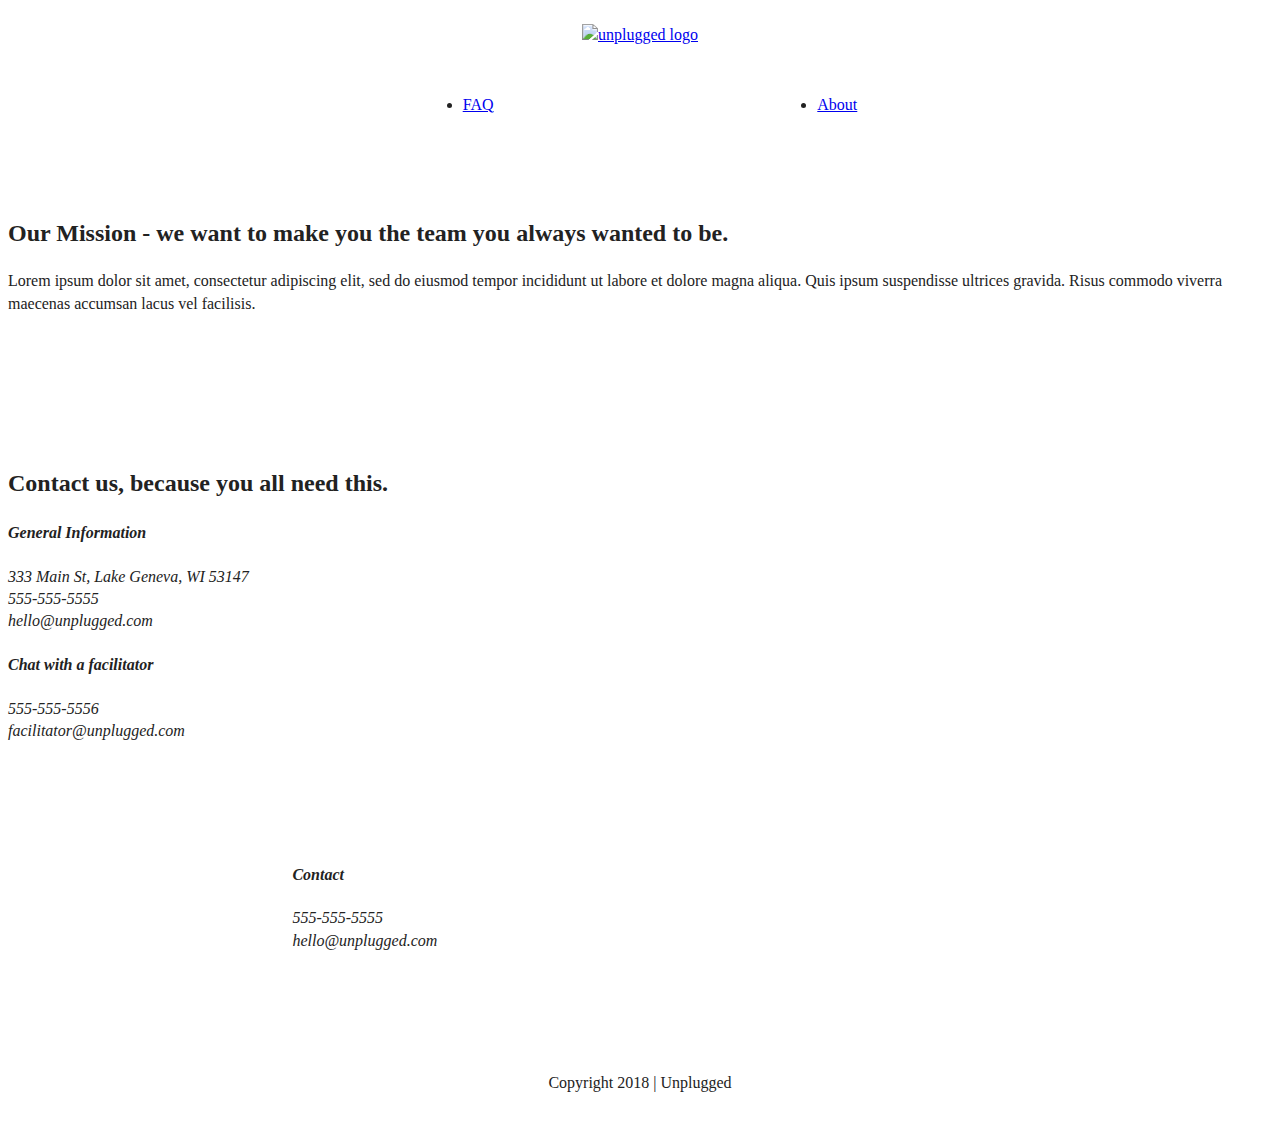
==== homepage/about/index.html @ 57b13f4e "Format CSS layout" ====
<!doctype html>
<html class="no-js" lang="">

<head>
  <meta charset="utf-8">
  <title>Unplugged Retreat</title>
  <meta name="description" content="">
  <meta name="viewport" content="width=device-width, initial-scale=1">

  <meta property="og:title" content="">
  <meta property="og:type" content="">
  <meta property="og:url" content="">
  <meta property="og:image" content="">

  <link rel="manifest" href="../site.webmanifest">
  <link rel="apple-touch-icon" href="../icon.png">
  <!-- Place favicon.ico in the root directory -->

  <link rel="stylesheet" href="../css/normalize.css">
  <link rel="stylesheet" href="../css/main.css">

  <meta name="theme-color" content="#fafafa">
</head>

<body>

  <!-- Add your site or application content here -->

  <header>
      <div class="content-wrapper">
          <a href="#"><img src="img/unpluggedlogo.png" alt="unplugged logo"></a> 
      <div class="header-divider"></div>
      <nav>
          <ul>
              <li><a href="../faq/index.html" target="_blank">FAQ</a></li>
              <li><a href="index.html" target="_blank">About</a></li>
          </ul>
      </nav>
      </div>
  </header>

<main>
    <section class="mission">
        <div class="content-wrapper">
            <h2>Our Mission - we want to make you the team you always wanted to be.</h2>
              <div class="mission-content">
                <p>Lorem ipsum dolor sit amet, consectetur adipiscing elit, sed do eiusmod tempor incididunt ut labore et dolore magna aliqua. Quis ipsum suspendisse ultrices gravida. Risus commodo viverra maecenas accumsan lacus vel facilisis.</p>
          </div>
        </div> <!-- mission content wrapper ends-->
    </section>

    <section class="map">
        <figure>
          
        </figure>

    </section>

    <section class="contact-section">
        <div class="content-wrapper">
          <h2>Contact us, because you all need this.</h2>
            <address class="contact-content">
              <div>
                <h4>General Information</h4>
                  <p>333 Main St, Lake Geneva, WI 53147<br>
                    555-555-5555<br>
                    hello@unplugged.com
                  </p>
              </div>
              <div class="Chat">
                <h4>Chat with a facilitator</h4>
                  <p>555-555-5556
                    <br>facilitator@unplugged.com
                  </p>
              </div>
            </address> <!--contact-content div ends-->
      </div> <!-- content-wrapper div ends --->
    </section>

  </main> <!-- main wrapper -->

  <footer>
      <div class="content-wrapper">
        <div class="footer-content">
          <address class="contact">
            <h4>Contact</h4>
          <p>
            555-555-5555<br>
            hello@unplugged.com
          </p>
          </address>
        </div>
          <div class="social">
            <div class="social-icons">
              <p><a href="https://www.facebook.com/yoursite" target="_blank"></a>
              </p>
              <p><a href="https://www.instagram.com/yoursite" target="_blank"></a>
              </p>
              <p><a href="https://www.twitter.com/yoursite" target="_blank"></a>
              </p>
            </div>
          </div>
        </div>
      </div>

      <div class="copyright">
        <p>Copyright 2018 | Unplugged</p>
      </div>
  </footer>

  
  <script src="../js/vendor/modernizr-3.11.2.min.js"></script>
  <script src="../js/plugins.js"></script>
  <script src="../js/main.js"></script>

  <!-- Google Analytics: change UA-XXXXX-Y to be your site's ID. -->
  <script>
    window.ga = function () { ga.q.push(arguments) }; ga.q = []; ga.l = +new Date;
    ga('create', 'UA-XXXXX-Y', 'auto'); ga('set', 'anonymizeIp', true); ga('set', 'transport', 'beacon'); ga('send', 'pageview')
  </script>
  <script src="https://www.google-analytics.com/analytics.js" async></script>
</body>

</html>
---- homepage/css/main.css ----
/*! HTML5 Boilerplate v8.0.0 | MIT License | https://html5boilerplate.com/ */

/* main.css 2.1.0 | MIT License | https://github.com/h5bp/main.css#readme */
/*
 * What follows is the result of much research on cross-browser styling.
 * Credit left inline and big thanks to Nicolas Gallagher, Jonathan Neal,
 * Kroc Camen, and the H5BP dev community and team.
 */

/* ==========================================================================
   Base styles: opinionated defaults
   ========================================================================== */

html {
  color: #222;
  font-size: 1em;
  line-height: 1.4;
}

/*
 * Remove text-shadow in selection highlight:
 * https://twitter.com/miketaylr/status/12228805301
 *
 * Vendor-prefixed and regular ::selection selectors cannot be combined:
 * https://stackoverflow.com/a/16982510/7133471
 *
 * Customize the background color to match your design.
 */

::-moz-selection {
  background: #b3d4fc;
  text-shadow: none;
}

::selection {
  background: #b3d4fc;
  text-shadow: none;
}

/*
 * A better looking default horizontal rule
 */

hr {
  display: block;
  height: 1px;
  border: 0;
  border-top: 1px solid #ccc;
  margin: 1em 0;
  padding: 0;
}

/*
 * Remove the gap between audio, canvas, iframes,
 * images, videos and the bottom of their containers:
 * https://github.com/h5bp/html5-boilerplate/issues/440
 */

audio,
canvas,
iframe,
img,
svg,
video {
  vertical-align: middle;
}

/*
 * Remove default fieldset styles.
 */

fieldset {
  border: 0;
  margin: 0;
  padding: 0;
}

/*
 * Allow only vertical resizing of textareas.
 */

textarea {
  resize: vertical;
}

/* ==========================================================================
   Author's custom styles
   ========================================================================== */

.content-wrapper {
  width: 100%;
  margin: 50px 0;
}


/* ------------ base header - footer styles -------------- */

header,
footer {
  display: flex;
  justify-content: center;
  align-items: center;
  flex-flow: row wrap;
  width: 100%
}

header {
  padding: 15px 0;

}

header .content-wrapper {
  display: flex;
  justify-content: center;
  align-items: center;
  flex-flow: row wrap;
  margin: 0;
}

.header-divider {
  width: 100%;
  height: 1px;
  margin: 10px 0 20px 0;
}

header nav {
  display: flex;
  justify-content: space-around;
  align-items: center;
  flex-flow: row wrap;
  width: 60%;
}

header nav ul {
  display: flex;
  justify-content: space-around;
  width: 100%;
}

footer {
  flex-direction: column;
}

footer p {
  margin: 0;
}

footer .content-wrapper {
  width: 55%;
  margin: 50px 0;
}

footer .contact {
  margin-bottom: 50px;
}

footer .social-icons {
  display: flex;
  justify-content: space-around;
  align-items: center;
}

footer .social-icons p {
  display: flex;
  justify-content: center;
  align-items: center;
} 

footer .copyright {
  margin: 20px 0;
}
/* ------------------- Mobile styles - homepage --------------- */


/* Hero Area */


.hero-area {
  display: flex;
  justify-content: center;
  flex-flow: row wrap;
}

/* Aside */

aside {
  display: flex;
  justify-content: center;
  align-items: center;
  flex-flow: row wrap;
}

/* Features */

.features {
  display: flex;
  justify-content: center;
  flex-flow: row wrap;
}

.features h2 {
  margin-bottom: 60px;
}

.features article {
  width: 60%;
  margin: 30px 0;

}

.features .features-items {
  display: flex;
  justify-content: center;
  align-items: center;
  flex-flow: row wrap;
}

.features p {
  margin: 0;
}

/* Reviews */

.reviews {
  display: flex;
  justify-content: center;
  flex-flow: row wrap;
}

.reviews h2 {
  margin-bottom: 40px;
}

.reviews h3 {
  width: 55%;
  margin: 20px 0;

}
/*==================================================================
  About page
  =====================================================================*/

.mission {
  display: flex;
  justify-content: center;
  align-items: center;
  flex-flow: row wrap;
}

.contact-section {
  display: flex;
  justify-content: center;
  align-items: center;
  flex-flow: row wrap;
}

.contact-content p {
  margin: 0;
}
/*===================================================================
  FAQ page
  =================================================================== */

  .faq {
    display: flex;
    justify-content: center;
    align-items: center;
    flex-flow: row wrap;
    }

  .faq .content-wrapper {
    display: flex;
    justify-content: center;
    align-items: center;
    flex-flow: row wrap;
  }

  .faq h2 {
  margin-bottom: 40px;
}

.faq-content {
  margin-bottom: 50px;
}


/* ==========================================================================
   Helper classes
   ========================================================================== */

/*
 * Hide visually and from screen readers
 */

.hidden,
[hidden] {
  display: none !important;
}

/*
 * Hide only visually, but have it available for screen readers:
 * https://snook.ca/archives/html_and_css/hiding-content-for-accessibility
 *
 * 1. For long content, line feeds are not interpreted as spaces and small width
 *    causes content to wrap 1 word per line:
 *    https://medium.com/@jessebeach/beware-smushed-off-screen-accessible-text-5952a4c2cbfe
 */

.sr-only {
  border: 0;
  clip: rect(0, 0, 0, 0);
  height: 1px;
  margin: -1px;
  overflow: hidden;
  padding: 0;
  position: absolute;
  white-space: nowrap;
  width: 1px;
  /* 1 */
}

/*
 * Extends the .sr-only class to allow the element
 * to be focusable when navigated to via the keyboard:
 * https://www.drupal.org/node/897638
 */

.sr-only.focusable:active,
.sr-only.focusable:focus {
  clip: auto;
  height: auto;
  margin: 0;
  overflow: visible;
  position: static;
  white-space: inherit;
  width: auto;
}

/*
 * Hide visually and from screen readers, but maintain layout
 */

.invisible {
  visibility: hidden;
}

/*
 * Clearfix: contain floats
 *
 * For modern browsers
 * 1. The space content is one way to avoid an Opera bug when the
 *    `contenteditable` attribute is included anywhere else in the document.
 *    Otherwise it causes space to appear at the top and bottom of elements
 *    that receive the `clearfix` class.
 * 2. The use of `table` rather than `block` is only necessary if using
 *    `:before` to contain the top-margins of child elements.
 */

.clearfix::before,
.clearfix::after {
  content: " ";
  display: table;
}

.clearfix::after {
  clear: both;
}

/* ==========================================================================
   EXAMPLE Media Queries for Responsive Design.
   These examples override the primary ('mobile first') styles.
   Modify as content requires.
   ========================================================================== */

@media only screen and (min-width: 35em) {
  /* Style adjustments for viewports that meet the condition */
}

@media print,
  (-webkit-min-device-pixel-ratio: 1.25),
  (min-resolution: 1.25dppx),
  (min-resolution: 120dpi) {
  /* Style adjustments for high resolution devices */
}

/* ==========================================================================
   Print styles.
   Inlined to avoid the additional HTTP request:
   https://www.phpied.com/delay-loading-your-print-css/
   ========================================================================== */

@media print {
  *,
  *::before,
  *::after {
    background: #fff !important;
    color: #000 !important;
    /* Black prints faster */
    box-shadow: none !important;
    text-shadow: none !important;
  }

  a,
  a:visited {
    text-decoration: underline;
  }

  a[href]::after {
    content: " (" attr(href) ")";
  }

  abbr[title]::after {
    content: " (" attr(title) ")";
  }

  /*
   * Don't show links that are fragment identifiers,
   * or use the `javascript:` pseudo protocol
   */
  a[href^="#"]::after,
  a[href^="javascript:"]::after {
    content: "";
  }

  pre {
    white-space: pre-wrap !important;
  }

  pre,
  blockquote {
    border: 1px solid #999;
    page-break-inside: avoid;
  }

  /*
   * Printing Tables:
   * https://web.archive.org/web/20180815150934/http://css-discuss.incutio.com/wiki/Printing_Tables
   */
  thead {
    display: table-header-group;
  }

  tr,
  img {
    page-break-inside: avoid;
  }

  p,
  h2,
  h3 {
    orphans: 3;
    widows: 3;
  }

  h2,
  h3 {
    page-break-after: avoid;
  }
}
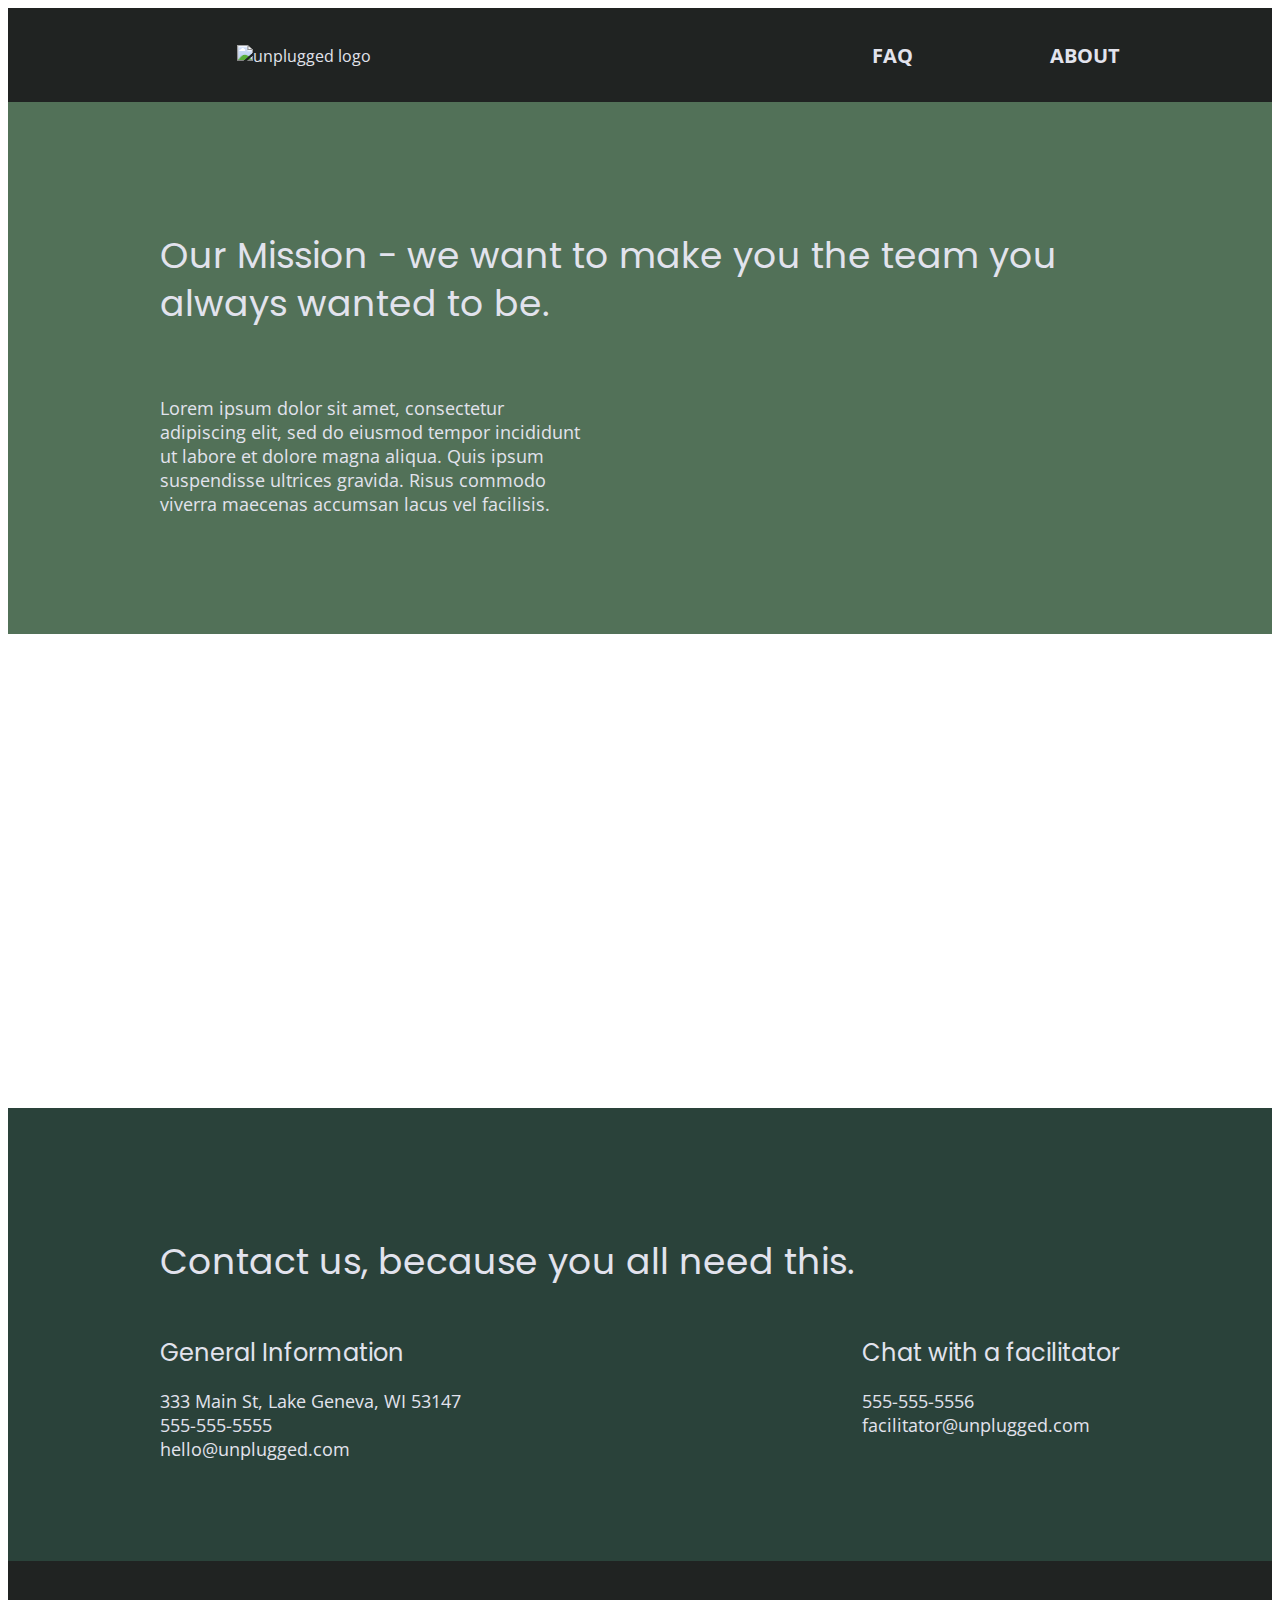
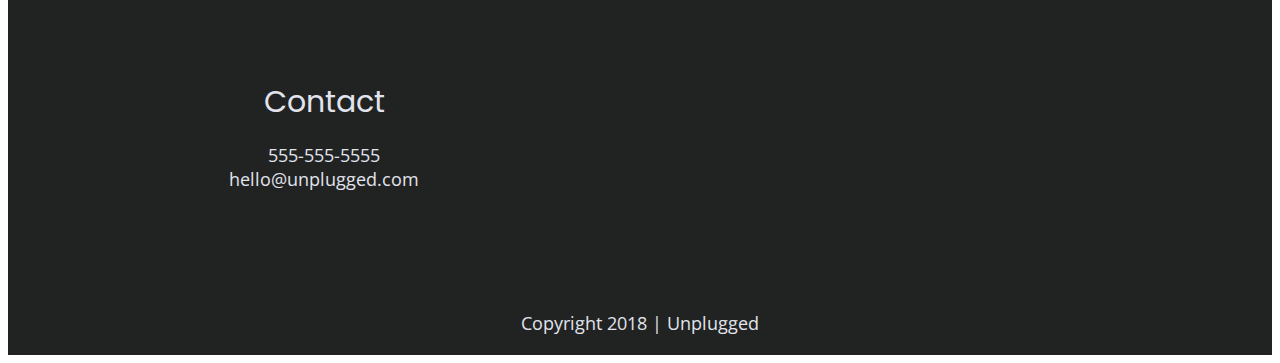
==== commit 9cb356a9: "Added homepage icons" ====
--- a/homepage/about/index.html
+++ b/homepage/about/index.html
@@ -20,6 +20,13 @@
   <link rel="stylesheet" href="../css/main.css">
 
   <meta name="theme-color" content="#fafafa">
+
+  <!-- google fonts -->
+
+  <link href="https://fonts.googleapis.com/css2?family=Open+Sans:wght@400;700&family=Poppins:wght@500;700&display=swap" rel="stylesheet">
+  <!-- Font awesome -->
+  <script src="https://kit.fontawesome.com/3cbbf8258b.js" crossorigin="anonymous"></script>
+  
 </head>
 
 <body>
@@ -28,7 +35,11 @@
 
   <header>
       <div class="content-wrapper">
-          <a href="#"><img src="img/unpluggedlogo.png" alt="unplugged logo"></a> 
+        <figure>
+          <a href="#">
+            <img src="../img/unpluggedlogo.png" alt="unplugged logo">
+          </a> 
+        </figure>
       <div class="header-divider"></div>
       <nav>
           <ul>
@@ -51,7 +62,7 @@
 
     <section class="map">
         <figure>
-          
+            <iframe src="https://www.google.com/maps/embed?pb=!1m18!1m12!1m3!1d10642.999735213574!2d-5.109813098821871!3d56.81529524049505!2m3!1f0!2f0!3f0!3m2!1i1024!2i768!4f13.1!3m3!1m2!1s0x48893331415362ab%3A0xfd6854334667d533!2sBen%20Nevis%20Visitor%20Centre!5e0!3m2!1sen!2suk!4v1594630993608!5m2!1sen!2suk" width="600" height="450" frameborder="0" style="border:0;" allowfullscreen="" aria-hidden="false" tabindex="0"></iframe>
         </figure>
 
     </section>
--- a/homepage/css/main.css
+++ b/homepage/css/main.css
@@ -87,11 +87,67 @@
    Author's custom styles
    ========================================================================== */
 
+/* Global styles */
+
+html {
+  font-size: 16px;
+}
+
+body {
+  font-family: 'Open Sans', sans-serif;
+  font-size: 1em;
+  text-align: left;
+  color: #e2e3ed;
+}
+
+ul,
+ol {
+  list-style-type: none;
+}
+
+a {
+  color: #e2e3ed;
+  text-decoration: none;
+
+}
+
+h2 {
+  font-family: 'Poppins', sans-serif;
+  font-size: 1.875em;
+  font-weight: normal;
+}
+
+h3,
+h4 {
+  font-family: 'Poppins', sans-serif;
+  font-weight: normal;
+  margin: 20px 0;
+  font-size: 1.125em;
+}
+
+p {
+  font-size: 0.875em;
+  line-height: 1.285em;
+
+}
+
+address {
+  font-style: normal;
+}
+
 .content-wrapper {
+  width: 90%;
+  margin: 50px 0;
+}
+
+img {
   width: 100%;
-  margin: 50px 0;
-}
-
+
+}
+
+figure {
+  margin: 0;
+}
 
 /* ------------ base header - footer styles -------------- */
 
@@ -101,7 +157,7 @@
   justify-content: center;
   align-items: center;
   flex-flow: row wrap;
-  width: 100%
+  background-color: #202322;
 }
 
 header {
@@ -109,6 +165,15 @@
 
 }
 
+header figure {
+  width: 60%;
+  display: flex;
+  justify-content: center;
+  align-items: center;
+  flex-flow: flex wrap;
+
+}
+
 header .content-wrapper {
   display: flex;
   justify-content: center;
@@ -118,6 +183,7 @@
 }
 
 .header-divider {
+  background: #3a3a3a;
   width: 100%;
   height: 1px;
   margin: 10px 0 20px 0;
@@ -125,10 +191,13 @@
 
 header nav {
   display: flex;
+  font-size: 1.125em;
+  text-transform: uppercase;
   justify-content: space-around;
   align-items: center;
   flex-flow: row wrap;
   width: 60%;
+  font-weight: bold;
 }
 
 header nav ul {
@@ -137,8 +206,13 @@
   width: 100%;
 }
 
+header nav ul li {
+  font-size: 1.125em;
+}
+
 footer {
   flex-direction: column;
+  text-align: center;
 }
 
 footer p {
@@ -168,6 +242,7 @@
 
 footer .copyright {
   margin: 20px 0;
+ 
 }
 /* ------------------- Mobile styles - homepage --------------- */
 
@@ -176,23 +251,68 @@
 
 
 .hero-area {
-  display: flex;
-  justify-content: center;
-  flex-flow: row wrap;
+  background: url(../img/hero-image.jpg) center no-repeat #333;
+  background-size: cover;
+  background-position: center;
+  min-height: 500px;
+  display: flex;
+  justify-content: center;
+  flex-flow: row wrap;
+}
+
+.hero-area h1 {
+  font-family: 'Poppins', sans-serif;
+  font-size: 2.25em;
+  font-weight: 500;
+  line-height: 1.2;
 }
 
 /* Aside */
 
 aside {
-  display: flex;
-  justify-content: center;
-  align-items: center;
-  flex-flow: row wrap;
+  background-color: #527158;
+  display: flex;
+  justify-content: center;
+  align-items: center;
+  flex-flow: row wrap;
+  
+}
+
+/* ----------------- Homepage Form --------------------*/
+
+aside .form {
+  margin-top: 30px;
+}
+ 
+input[type=text] {
+  box-sizing: border-box;
+  width: 100%;
+  color: #2a423a;
+  font-style: italic;
+  padding: 1em;
+}
+ 
+input[type=button] {
+  width: 100%;
+  padding: 20px 0;
+  margin-top: 20px;
+  background-color: #2a423a;
+  font-family: 'Poppins', Helvetica, Arial, sans-serif;
+  font-weight: 500;
+  font-size: 1.125em;
+  color: #e2e3ed;
+  border: none;
+  text-align: center;
+  text-transform: uppercase;
 }
 
 /* Features */
 
 .features {
+  background-image: url(../img/camping-food-image.jpg);
+  background-size: cover;
+   background-position: center;
+  min-height: 500px;
   display: flex;
   justify-content: center;
   flex-flow: row wrap;
@@ -203,11 +323,17 @@
 }
 
 .features article {
-  width: 60%;
+  width: 63%;
   margin: 30px 0;
 
 }
 
+.features i {
+font-size: 3.75em;
+margin-bottom: 40px;
+
+}
+
 .features .features-items {
   display: flex;
   justify-content: center;
@@ -216,6 +342,7 @@
 }
 
 .features p {
+  text-align: center;
   margin: 0;
 }
 
@@ -225,10 +352,12 @@
   display: flex;
   justify-content: center;
   flex-flow: row wrap;
+  background-color: #2a423a;
 }
 
 .reviews h2 {
   margin-bottom: 40px;
+  line-height: 1;
 }
 
 .reviews h3 {
@@ -241,6 +370,7 @@
   =====================================================================*/
 
 .mission {
+  background-color: #527158;
   display: flex;
   justify-content: center;
   align-items: center;
@@ -248,6 +378,7 @@
 }
 
 .contact-section {
+  background-color: #2a423a;
   display: flex;
   justify-content: center;
   align-items: center;
@@ -256,12 +387,30 @@
 
 .contact-content p {
   margin: 0;
+}
+
+.map figure {
+width: 100%
+height: 0;
+padding-bottom: 125%;
+overflow: hidden;
+position: relative;
+
+}
+
+.map iframe {
+  width: 100%;
+  height: 100%;
+  position: absolute;
+  top: 0;
+  left: 0;
 }
 /*===================================================================
   FAQ page
   =================================================================== */
 
   .faq {
+    background-color: #527158;
     display: flex;
     justify-content: center;
     align-items: center;
@@ -273,16 +422,21 @@
     justify-content: center;
     align-items: center;
     flex-flow: row wrap;
+    margin: 50px 0 0 0;
   }
 
   .faq h2 {
   margin-bottom: 40px;
+  line-height: 1;
 }
 
 .faq-content {
   margin-bottom: 50px;
 }
 
+.faq-content h4 {
+  line-height: 1.333;
+}
 
 /* ==========================================================================
    Helper classes
@@ -366,22 +520,293 @@
   clear: both;
 }
 
+
 /* ==========================================================================
    EXAMPLE Media Queries for Responsive Design.
    These examples override the primary ('mobile first') styles.
    Modify as content requires.
    ========================================================================== */
 
-@media only screen and (min-width: 35em) {
-  /* Style adjustments for viewports that meet the condition */
-}
-
-@media print,
-  (-webkit-min-device-pixel-ratio: 1.25),
-  (min-resolution: 1.25dppx),
-  (min-resolution: 120dpi) {
-  /* Style adjustments for high resolution devices */
-}
+@media only screen and (min-width: 768px) {
+  /*Tablet styles here*/
+
+  /*  General Styles */
+
+.content-wrapper {
+  max-width: 640px;
+  margin: 100px 0;
+}
+   
+  h2 {
+    font-size: 2.25em;
+    line-height: 1.333;
+}
+
+h3 {
+    font-size: 1.5em;
+    line-height: 1.25;
+}
+/* Header */
+
+header {
+  justify-content: space-around;
+  padding: 33px 0;
+}
+
+header .content-wrapper {
+  width: 100%;
+  justify-content: space-between;
+}
+
+header figure {
+    width: 30%;
+  }
+
+header nav {
+  width: 30%;
+}
+
+header nav ul {
+  justify-content: space-between;
+}
+
+.header-divider {
+      display: none;
+    }
+
+/* Hero area */
+
+.hero-area h1 {
+    font-size: 3em;
+    line-height: 1;
+    margin: 0;
+}
+
+/* aside */
+aside .content-wrapper {
+  margin: 50px 0;
+  display: flex;
+  justify-content: space-between;
+  flex-flow: row wrap;
+}
+
+aside .content-wrapper .form-description,
+aside .content-wrapper .form {
+  width: 40%;
+  margin: 0;
+}
+
+/* Features */
+
+.features h2 {
+    margin-bottom: 20px;
+  }
+
+.features article {
+  display: flex;
+  justify-content: center;
+  align-items: center;
+  flex-flow: column wrap;
+  flex-basis: 50%;
+}
+
+.features .features-item-description {
+  width: 62%;
+}
+
+
+/* Reviews */
+
+.reviews article {
+  display: flex;
+  justify-content: space-between;
+}
+
+.reviews h2 {
+    width: 85%;
+  }
+
+.reviews article div {
+  width: 49%;
+}
+
+.reviews h3 {
+    width: 75%;
+    margin: 0;
+}
+
+/* Footer */
+
+footer .content-wrapper {
+  width: 65%;
+  margin: 100px 0;
+}
+
+.footer-content {
+  display: flex;
+  justify-content: space-between;
+  align-items: center;
+  flex-direction: row;
+}
+
+footer .contact {
+      margin-bottom: 0;
+    }
+
+footer .copyright {
+      width: 100%;
+    }   
+/*=====================================================================
+About Page
+=======================================================================*/
+
+.mission-content {
+  display: flex;
+  justify-content: space-between;
+  align-items: center;
+  padding-top: 20px;
+}
+
+.mission-content p {
+  width: 45%;
+}
+
+.contact-section .content-wrapper h2 {
+  width: 80%;
+}
+
+.contact-content {
+  display: flex;
+  justify-content: space-between;
+  align-items: flex-start;
+}
+
+.contact-content h4 {
+  font-size: 1.5em;
+}
+
+.map figure {
+  padding-bottom: 45%;
+}
+
+/*=====================================================================
+FAQ Page
+=======================================================================*/
+
+.faq .content-wrapper {
+        justify-content: space-between;
+    }
+    
+    .faq-content {
+        flex-basis: 40%;
+    }
+ 
+    .faq h2 {
+        width: 100%;
+    }
+
+/* ----------------- End of tablet styles -------------------*/
+
+
+@media only screen and (min-width: 1200px) {
+  /*Desktop styles here*/
+  
+
+/* general styles */
+
+header {
+    padding: 15px 0;
+  }
+
+.content-wrapper {
+  max-width: 960px;
+
+}  
+
+  h2 {
+    font-size: 2.25em;
+  }
+
+  h3,
+  h4 {
+      font-size: 1.875em;
+  }
+
+  p {
+      font-size: 1.125em;
+      line-height: 1.333;
+  }
+
+/* Hero area */
+.hero-area h1 {
+  font-size: 3.75em;
+  width: 80%
+}
+
+
+/* aside area */
+aside .content-wrapper: {
+  justify-content: space-around;
+}
+
+aside .content-wrapper .form-description,
+aside .content-wrapper .form {
+  width: 30%;
+}
+
+/* features area */
+.features h2 {
+  width: 90%;
+}
+
+.features article {
+    flex-basis: 33.3%;
+    }
+
+
+/* Reviews area */
+.reviews article div {
+        width: 42%;
+    }
+
+
+/* Contact area */
+
+
+
+
+/* Footer area */
+
+
+
+/*=====================================================================
+About Page
+=======================================================================*/
+
+.map figure {
+  padding-bottom: 37.5%;
+}
+
+.mission h2,
+    .contact-section .content-wrapper h2 {
+        width: 95%
+    }
+
+/*=====================================================================
+FAQ Page
+=======================================================================*/
+
+.faq h2 {
+        width: 100%;
+    }
+
+
+
+
+/* End of desktop styles */
+
+
+  }
 
 /* ==========================================================================
    Print styles.
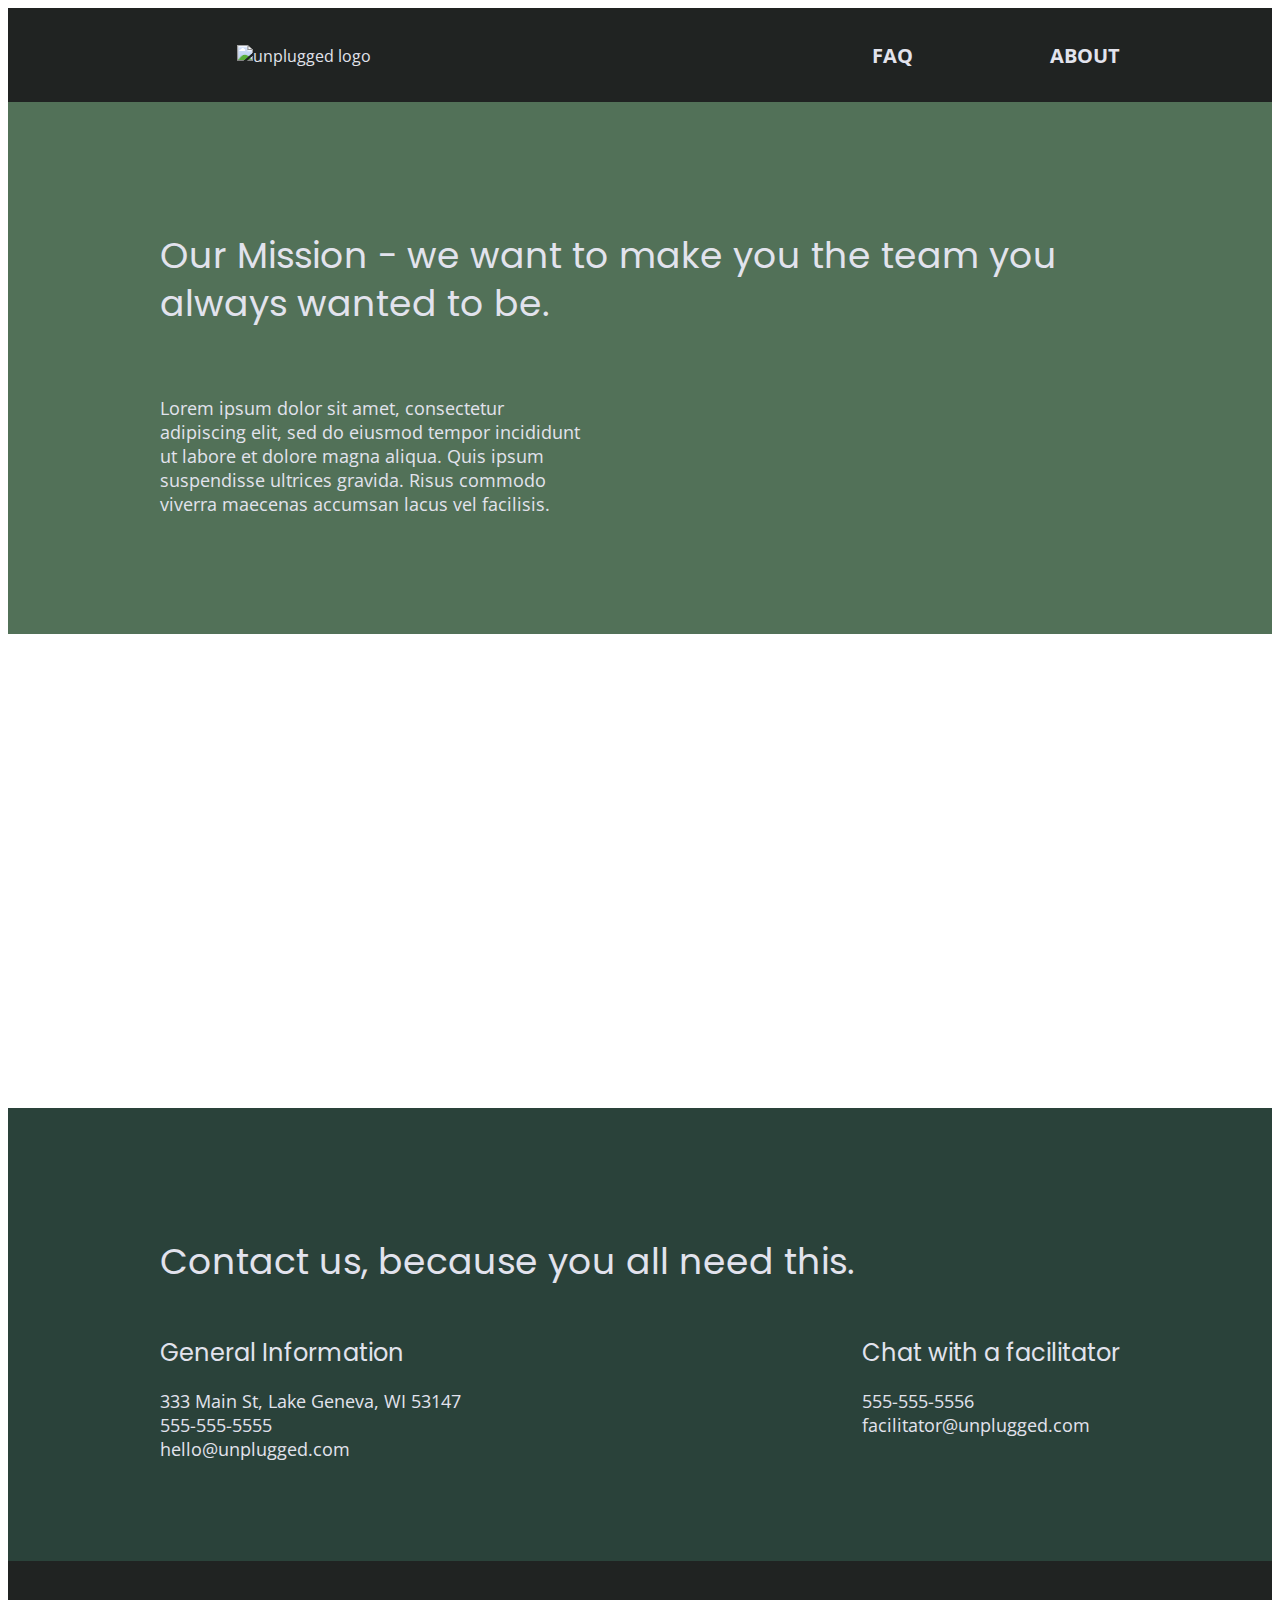
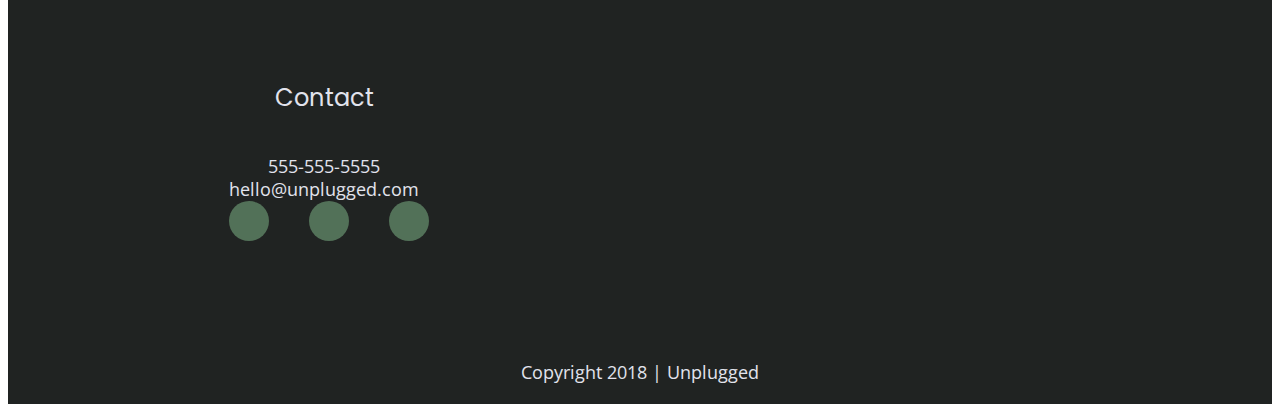
==== commit 49b1c10e: "Added final icons" ====
--- a/homepage/about/index.html
+++ b/homepage/about/index.html
@@ -103,11 +103,11 @@
         </div>
           <div class="social">
             <div class="social-icons">
-              <p><a href="https://www.facebook.com/yoursite" target="_blank"></a>
+              <p><a href="https://www.facebook.com/yoursite" target="_blank"><i class="fab fa-facebook-f"></i></a>
               </p>
-              <p><a href="https://www.instagram.com/yoursite" target="_blank"></a>
+              <p><a href="https://www.instagram.com/yoursite" target="_blank"><i class="fab fa-twitter"></i></a>
               </p>
-              <p><a href="https://www.twitter.com/yoursite" target="_blank"></a>
+              <p><a href="https://www.twitter.com/yoursite" target="_blank"><i class="fab fa-instagram"></i></a>
               </p>
             </div>
           </div>
--- a/homepage/css/main.css
+++ b/homepage/css/main.css
@@ -224,6 +224,7 @@
   margin: 50px 0;
 }
 
+
 footer .contact {
   margin-bottom: 50px;
 }
@@ -235,6 +236,10 @@
 }
 
 footer .social-icons p {
+  background-color: #527158;
+  border-radius: 50%;
+  width: 40px;
+  height: 40px;
   display: flex;
   justify-content: center;
   align-items: center;
@@ -626,6 +631,7 @@
     width: 85%;
   }
 
+.reviews article figure,
 .reviews article div {
   width: 49%;
 }
@@ -642,7 +648,7 @@
   margin: 100px 0;
 }
 
-.footer-content {
+footer .footer-content {
   display: flex;
   justify-content: space-between;
   align-items: center;
@@ -651,6 +657,21 @@
 
 footer .contact {
       margin-bottom: 0;
+
+    }
+
+footer h4 {
+    font-size: 1.5em;
+    margin-bottom: 40px;
+  }
+
+footer .social-icons {
+  width: 12.5em;
+  justify-content: space-between;
+}
+
+  footer p {
+      line-height: 1.285;
     }
 
 footer .copyright {
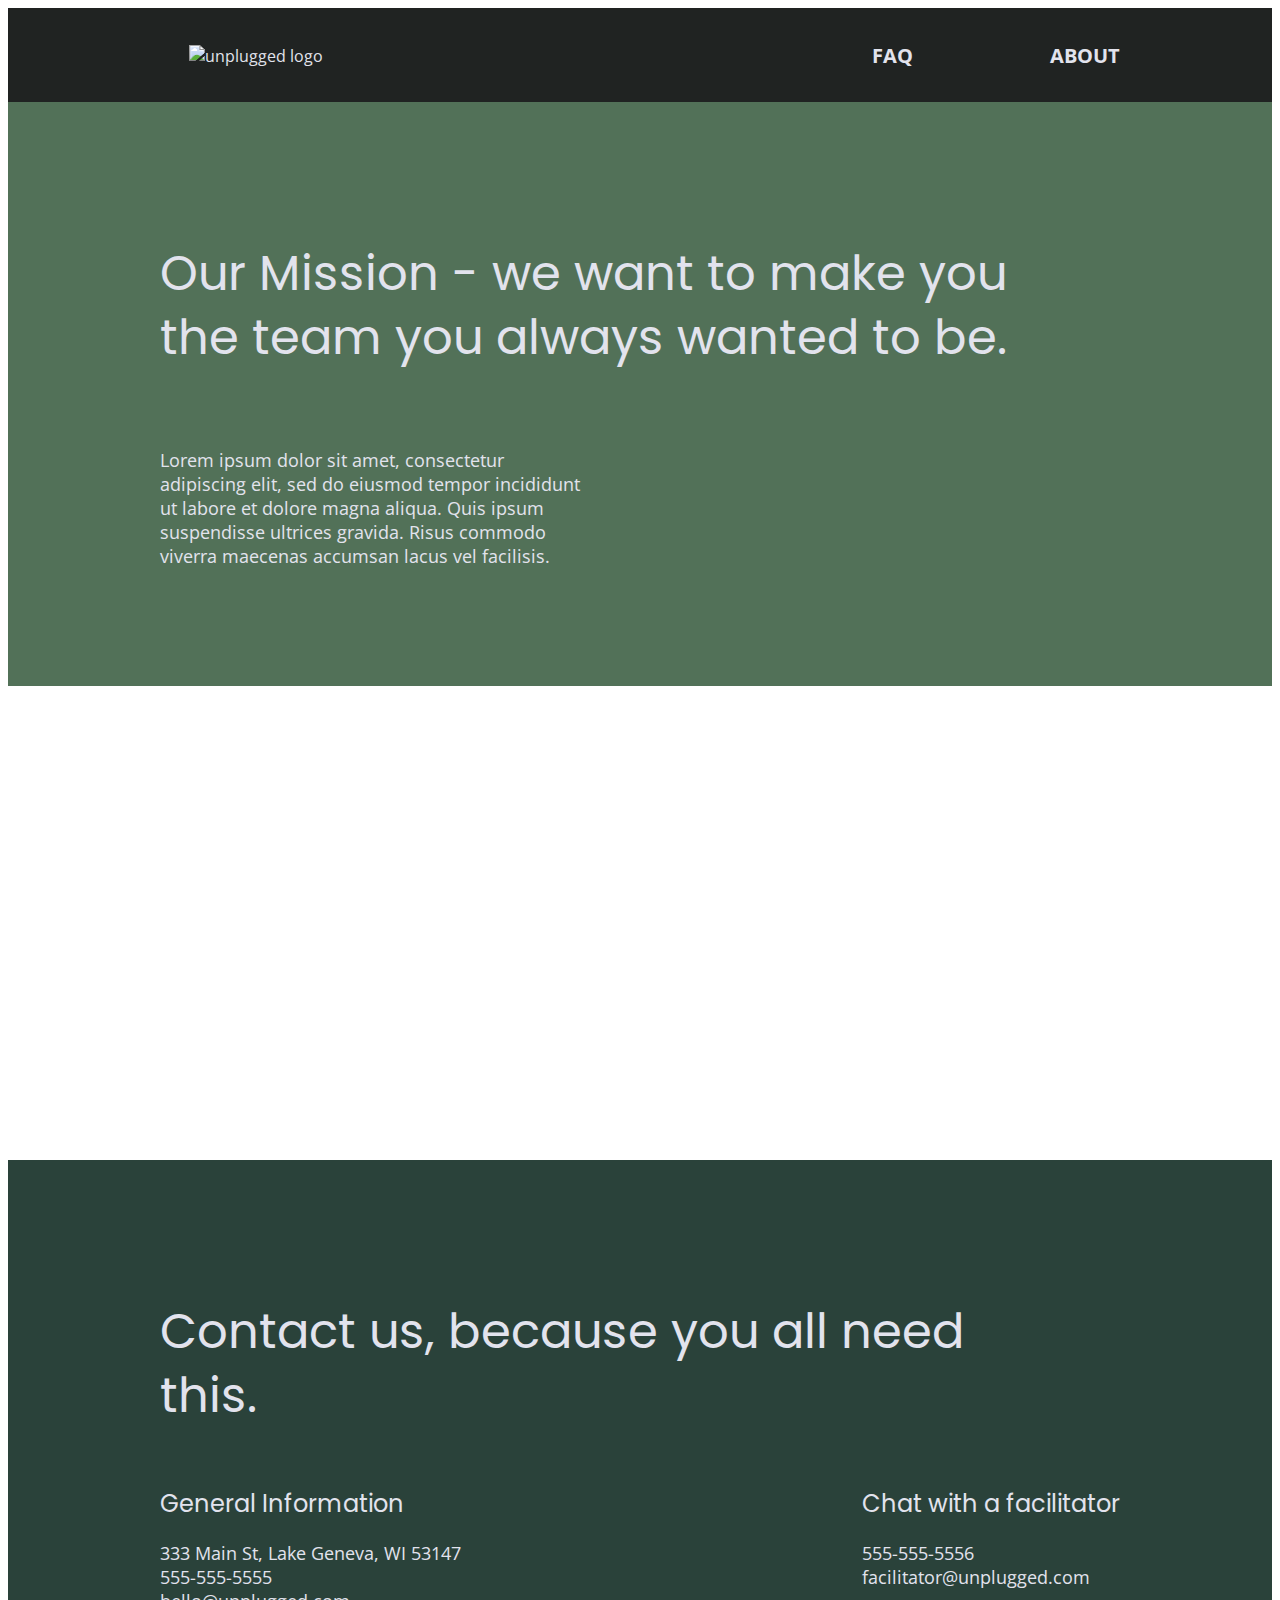
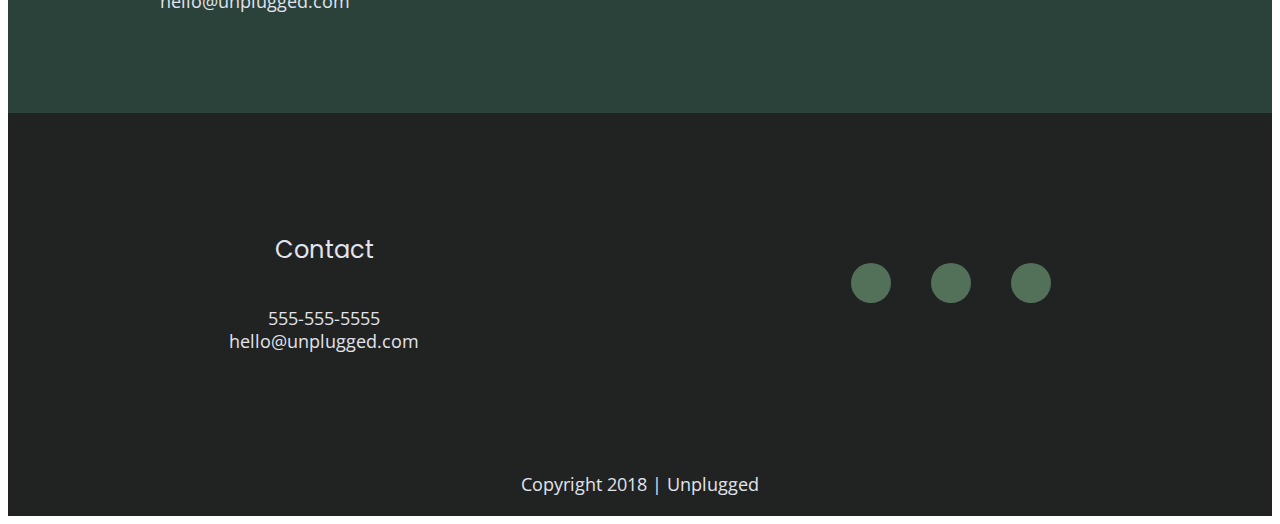
==== commit c0a1ef85: "Sweep of final editing details to CSS" ====
--- a/homepage/about/index.html
+++ b/homepage/about/index.html
@@ -100,7 +100,6 @@
             hello@unplugged.com
           </p>
           </address>
-        </div>
           <div class="social">
             <div class="social-icons">
               <p><a href="https://www.facebook.com/yoursite" target="_blank"><i class="fab fa-facebook-f"></i></a>
--- a/homepage/css/main.css
+++ b/homepage/css/main.css
@@ -103,6 +103,8 @@
 ul,
 ol {
   list-style-type: none;
+  margin: none;
+  padding: none;
 }
 
 a {
@@ -564,7 +566,7 @@
 }
 
 header figure {
-    width: 30%;
+    width: 20%;
   }
 
 header nav {
@@ -726,6 +728,11 @@
         width: 100%;
     }
 
+ .faq h4, .faq p {
+  font-size: 0.875em;
+
+}
+
 /* ----------------- End of tablet styles -------------------*/
 
 
@@ -810,7 +817,8 @@
 
 .mission h2,
     .contact-section .content-wrapper h2 {
-        width: 95%
+        width: 95%;
+        font-size: 3em;
     }
 
 /*=====================================================================
